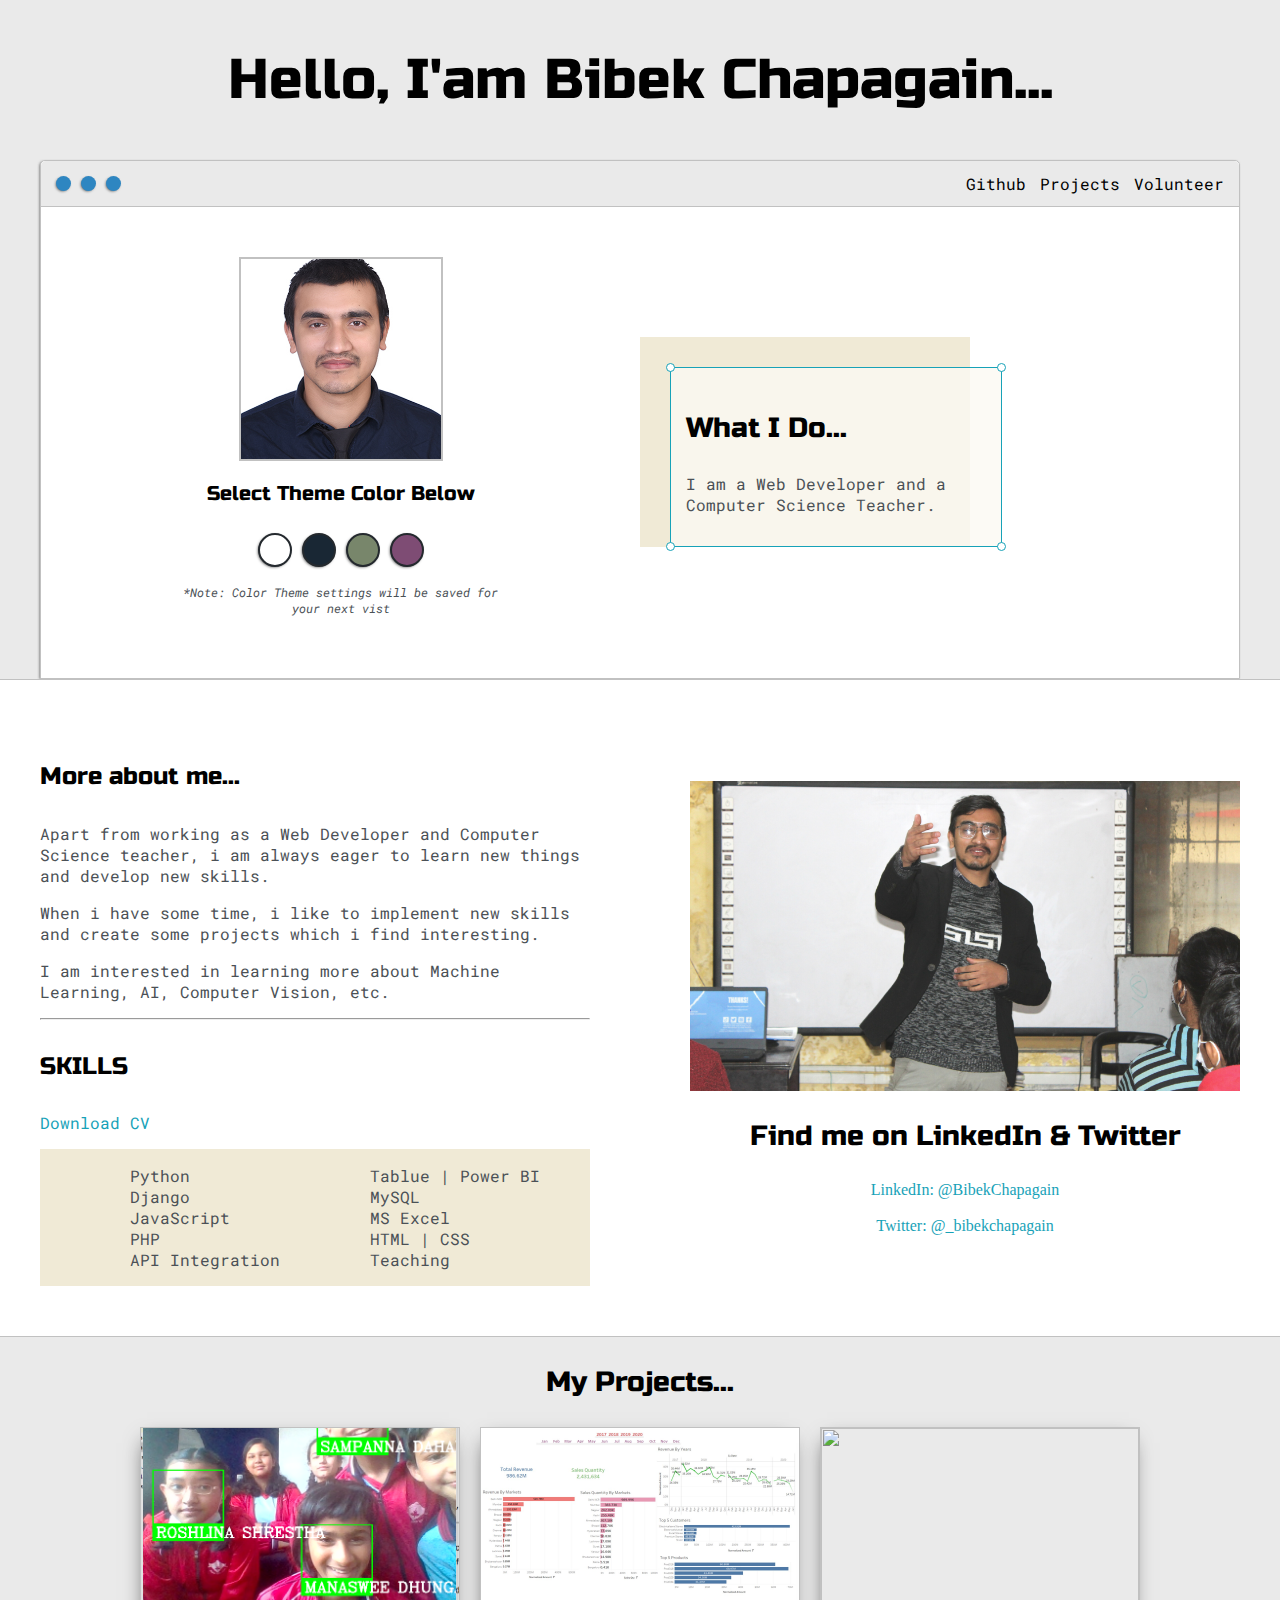
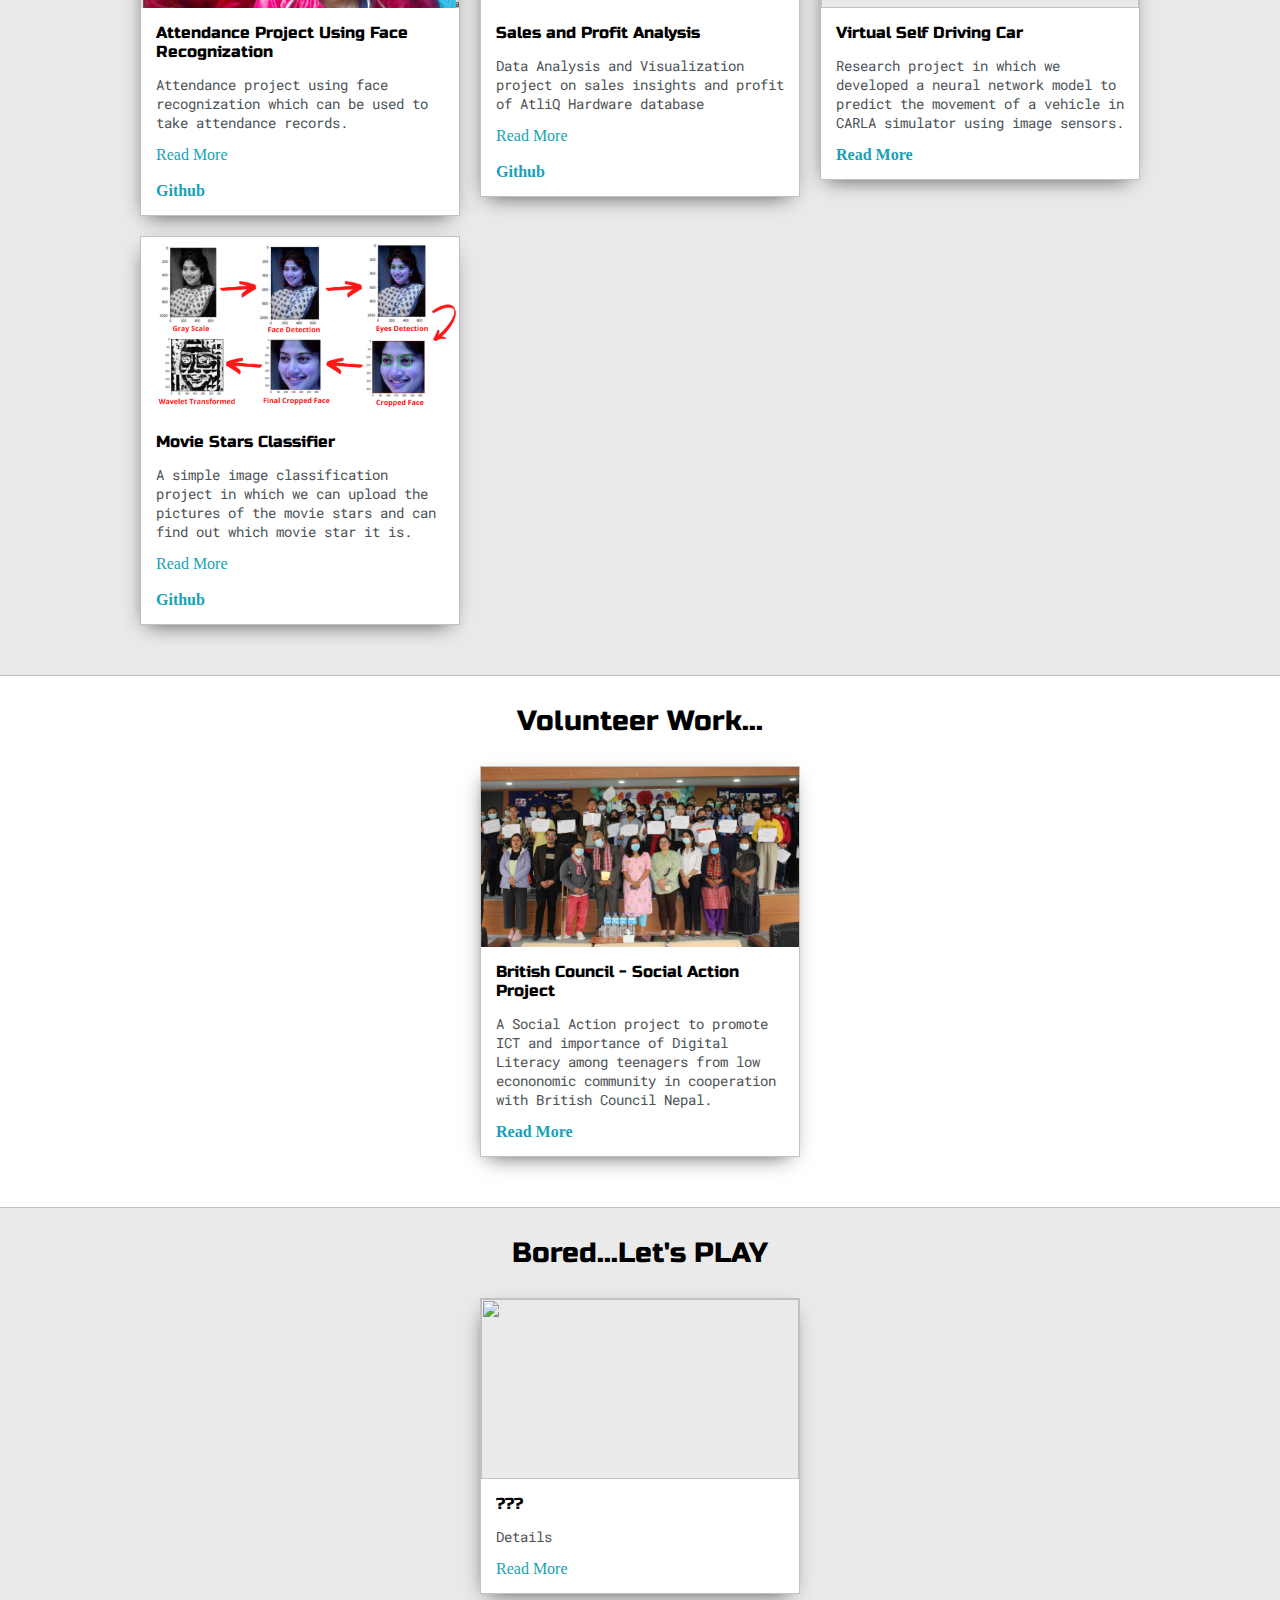
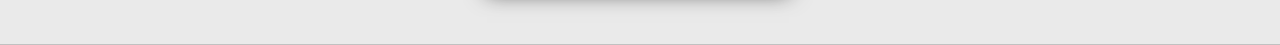
==== index.html @ 94bcc8a3 "Initial commit" ====
<!DOCTYPE html>
<html>
<head>
	<title>Bibek Chapagain</title>

	<meta name="viewport" content="width=device-width, initial-scale=1, maximum-scale=1, minimum-scale=1" />

	<link href="https://fonts.googleapis.com/css2?family=Russo+One&display=swap" rel="stylesheet">

	<link href="https://fonts.googleapis.com/css2?family=Roboto+Mono:wght@500&family=Russo+One&display=swap" rel="stylesheet">

	<link rel="stylesheet" type="text/css" href="default.css">
	<link id="theme-style" rel="stylesheet" type="text/css" href="">
</head>
<body>

	<section class="s1">
		<div class="main-container">
			<div class="greeting-wrapper">
				<h1>Hello, I'am Bibek Chapagain...</h1>
			</div>


			<div class="intro-wrapper">
				<div class="nav-wrapper">

					
					<a href="index.html">
						<div class="dots-wrapper">
							<div id="dot-1" class="browser-dot"></div>
							<div id="dot-2" class="browser-dot"></div>
							<div id="dot-3" class="browser-dot"></div>
						</div>
					</a>
					

					<ul id="navigation">
						<li><a target="_blank" href="https://github.com/bibekchapagain1">Github</a></li>
						<li><a href="index.html#projects">Projects</a></li>
						<li><a href="index.html#volunteer">Volunteer</a></li>

					</ul>
				</div>

				<div class="left-column">
					<img id="profile_pic" src="images/bibek.jpg">
					<h5 style="text-align: center;line-height: 0;">Select Theme Color Below</h5>

					<div id="theme-options-wrapper">
						<div data-mode="light" id="light-mode" class="theme-dot"></div>
						<div data-mode="blue" id="blue-mode" class="theme-dot"></div>
						<div data-mode="green" id="green-mode" class="theme-dot"></div>
						<div data-mode="purple" id="purple-mode" class="theme-dot"></div>
					</div>

					<p id="settings-note">*Note: Color Theme settings will be saved for<br>your next vist</p>
				</div>

				<div class="right-column">

					<div id="preview-shadow">
						<div id="preview">
							<div id="corner-tl" class="corner"></div>
							<div id="corner-tr" class="corner"></div>
							<h3>What I Do...</h3>
							<p>I am a Web Developer and a Computer Science Teacher.</p>
							<div id="corner-br" class="corner"></div>
							<div id="corner-bl" class="corner"></div>
						</div>
					</div>
				</div>
			</div>
		</div>
	</section>

	<section class="s2">
		<div class="main-container">

			<div class="about-wrapper">
				<div class="about-me">
					<h4>More about me...</h4>

					<p>Apart from working as a Web Developer and Computer Science teacher, i am always eager to learn new things and develop new skills.</p>

					<p>When i have some time, i like to implement new skills and create some projects which i find interesting.</p>
					<p>I am interested in learning more about Machine Learning, AI, Computer Vision, etc.</p>


					<hr>

					<h4>SKILLS</h4>

					<p> <a target="_blank" href="Bibek Chapagain CV (Europass Format).pdf" download="Bibek Chapagain CV">Download CV</a></p>

					<div id="skills">
						<ul>
							<li>Python</li>
							<li>Django</li>
							<li>JavaScript</li>
							<li>PHP</li>
							<li>API Integration</li>
						</ul>

						<ul>
							<li>Tablue | Power BI</li>
							<li>MySQL</li>
							<li>MS Excel</li>
							<li>HTML | CSS</li>
							<li>Teaching</li>
						</ul>

					</div>

				</div>

				
				<div class="social-links">
					<img id="social_img" src="images/bibek_cover.png">
					<h3>Find me on LinkedIn & Twitter</h3>

					<a target="_blank" href="https://www.linkedin.com/in/bibek-chapagain-b5904b193/">LinkedIn: @BibekChapagain</a>
					<br>
					<a target="_blank" href="https://twitter.com/_bibekchapagain">Twitter: @_bibekchapagain</a>
				</div>
			</div>

		</div>
	</section>

	<section class="s1">
		<div class="main-container">
			<h3 style="text-align: center;">My Projects...</h3>
				<a name="projects"></a>
			<div class="post-wrapper">

				<div>
					<div class="post">
						<img class="thumbnail" src="images/face_detection_attendance/cover.png">
						<div class="post-preview">
							<h6 class="post-title">Attendance Project Using Face Recognization</h6>
							<p class="post-intro">Attendance project using face recognization which can be used to take attendance records.</p>
							<a href="face_detection_attendance.html">Read More <br></a>
							<a target="_blank" href="https://github.com/bibekchapagain1/AttendanceProjectWithFaceRecognization"><br><b>Github</b></a>
						</div>
					</div>
				</div>

				<div>
					<div class="post">
						<img class="thumbnail" src="images/atliq_sales_insight/Sales Insight Dashboard.jpg">
						<div class="post-preview">
							<h6 class="post-title">Sales and Profit Analysis</h6>
							<p class="post-intro">Data Analysis and Visualization project on sales insights and profit of AtliQ Hardware database</p>
							<a href="AtliQ_sales_insight.html">Read More<br></a>
							<a target="_blank" href="https://github.com/bibekchapagain1/AtliQDataAnalysisAndVisualization"><br><b>Github</b></a>
						</div>
					</div>
				</div>

				<div>
					<div class="post">
						<img class="thumbnail" src="images/.jpg">
						<div class="post-preview">
							<h6 class="post-title">Virtual Self Driving Car</h6>
							<p class="post-intro">Research project in which we developed a neural network model to predict the movement of a vehicle in CARLA simulator using image sensors.</p>
							<a target="_blank" href="virtual_self_driving_car.html"><b>Read More</b><br></a>
							
						</div>
					</div>
				</div>

				<div>
					<div class="post">
						<img class="thumbnail" src="images/moviestars_classifier/cover.png">
						<div class="post-preview">
							<h6 class="post-title">Movie Stars Classifier</h6>
							<p class="post-intro">A simple image classification project in which we can upload the pictures of the movie stars and can find out which movie star it is.</p>
							<a href="moviestars_classifier.html">Read More<br></a>
							<a target="_blank" href="https://github.com/bibekchapagain1/AtliQDataAnalysisAndVisualization"><br><b>Github</b></a>
						</div>
					</div>
				</div>



			</div>
		</div>
	</section>

	<section class="s2">
		<div class="main-container">
			<h3 style="text-align: center;">Volunteer Work...</h3>
				<a name="volunteer"></a>
			<div class="post-wrapper">

				<div>
					<div class="post">
						<img class="thumbnail" src="images/social_action_project/cover1.JPG">
						<div class="post-preview">
							<h6 class="post-title">British Council - Social Action Project</h6>
							<p class="post-intro">A Social Action project to promote ICT and importance of Digital Literacy among teenagers from low econonomic community in cooperation with British Council Nepal.</p>
							<a href="social_action_project.html"><b>Read More</b></a>
							
						</div>
					</div>
				</div>


			</div>
		</div>
	</section>

	<section class="s1">
		<div class="main-container">
			<h3 style="text-align: center;">Bored...Let's PLAY</h3>
				
			<div class="post-wrapper">

				<div>
					<div class="post">
						<img class="thumbnail" src="images/.jpg">
						<div class="post-preview">
							<h6 class="post-title">???</h6>
							<p class="post-intro">Details</p>
							<a href="post.html">Read More</a>
							
						</div>
					</div>
				</div>


			</div>
		</div>
	</section>


	<script type="text/javascript" src="script.js"></script>
</body>
</html>
---- default.css ----
:root{
	--mainColor:#eaeaea;
	--secondaryColor:#fff;

	--borderColor:#c1c1c1;

	--mainText:black;
	--secondaryText:#4b5156;

	--themeDotBorder:#24292e;

	--previewBg:rgb(251, 249, 243, 0.8);
	--previewShadow:#f0ead6;


	--buttonColor:black;


}


html, body{
	padding: 0;
	margin: 0;
	scroll-behavior: smooth;
}

body *{
	transition: 0.3s;
}


h1, h2, h3, h4, h5, h6, strong{
	color: var(--mainText);
	font-family: 'Russo One', sans-serif;
	font-weight: 500;
}

p, li, span, label, input, textarea{
	color: var(--secondaryText);
	font-family: 'Roboto Mono', monospace;
}

a{
	text-decoration: none;
	color:#17a2b8;
}

ul{
	list-style: none;
}

h1 { font-size: 56px;}
h2 { font-size: 36px;}
h3 { font-size: 28px;}
h4 { font-size: 24px;}
h5 { font-size: 20px;}
h6 { font-size: 16px;}


.s1{
	background-color: var(--mainColor);
	border-bottom:1px solid var(--borderColor);
	overflow:auto;
}

.s2{
	background-color: var(--secondaryColor);
	border-bottom:1px solid var(--borderColor);
	overflow:auto;
}




.main-container{
	width: 1200px;
	margin: 0 auto;
}


.greeting-wrapper{
	display: grid;
	text-align: center;
	align-content: center;
	min-height: 10em;

}

.intro-wrapper{
	background-color: var(--secondaryColor);
	border:1px solid var(--borderColor);
	border-radius:5px 5px 0 0;


	-webkit-box-shadow: -1px 1px 3px -1px rgba(0,0,0,0.75);
	-moz-box-shadow: -1px 1px 3px -1px rgba(0,0,0,0.75);
	box-shadow: -1px 1px 3px -1px rgba(0,0,0,0.75);

	display: grid;
	grid-template-columns: 1fr 1fr;
	grid-template-areas: 
		'nav-wrapper nav-wrapper'
		'left-column right-column'
	;
}


.nav-wrapper{
	border-radius:5px 5px 0 0;
	grid-area:nav-wrapper;
	border-bottom: 1px solid var(--borderColor);
	display: flex;
	justify-content: space-between;
	align-items: center;
	background-color: var(--mainColor);
}

#navigation a{
	color:var(--mainText);
}


#navigation{
	margin:0;
	padding: 10px;
}

#navigation li{
	display: inline-block;
	margin-right: 5px;
	margin-left:5px;
}

.dots-wrapper{
	display: flex;
	padding: 10px;
}

#dot-1{
	background-color:  #2E86C1;
}

#dot-2{
	background-color:  #2E86C1;
}

#dot-3{
	background-color:  #2E86C1;
}

.browser-dot{
	background-color: black;
	height: 15px;
	width: 15px;
	border-radius: 50%;
	margin: 5px;

	-webkit-box-shadow: -1px 1px 3px -1px rgba(0,0,0,0.75);
	-moz-box-shadow: -1px 1px 3px -1px rgba(0,0,0,0.75);
	box-shadow: -1px 1px 3px -1px rgba(0,0,0,0.75);

}


.left-column{
	grid-area: left-column;
	padding-top:50px;
	padding-bottom: 50px;
}

#profile_pic{
	display: block;
	margin:0 auto;

	height: 200px;
	width: 200px;
	object-fit: cover;
	border:2px solid var(--borderColor);
}


#theme-options-wrapper{
	display: flex;
	justify-content: center;
}

.theme-dot{
	height: 30px;
	width: 30px;
	background-color: black;
	border-radius: 50%;

	margin: 5px;
	border:2px solid var(--themeDotBorder);

	-webkit-box-shadow: -1px 1px 3px -1px rgba(0,0,0,0.75);
	-moz-box-shadow: -1px 1px 3px -1px rgba(0,0,0,0.75);
	box-shadow: -1px 1px 3px -1px rgba(0,0,0,0.75);

	cursor: pointer;
}


.theme-dot:hover{
	border-width: 5px;
}


#light-mode{
	background-color: #fff;
}

#blue-mode{
	background-color: #192734;
}

#green-mode{
	background-color: #78866b;
}

#purple-mode{
	background-color: #7E4C74;
}

#settings-note{
	font-size: 12px;
	font-style: italic;
	text-align: center;
}

.right-column{
	grid-area: right-column;
	display: grid;
	align-content: center;

	padding-top: 50px;
	padding-bottom: 50px;
}


#preview-shadow{
	background-color: var(--previewShadow);
	max-width: 300px;
	height: 180px;
	padding-left: 30px;
	padding-top: 30px;
}

#preview{
	width: 300px;
	border:1.5px solid #17a2b8;
	background-color: var(--previewBg);
	padding:15px;
	position: relative;
}

.corner{
	width:7px;
	height: 7px;
	border-radius: 50%;
	border:1.5px solid #17a2b8;
	background-color: #fff;
	position: absolute;
}

#corner-tl{
	top:-5px;
	left: -5px
}

#corner-tr{
	top:-5px;
	right: -5px
}


#corner-br{
	bottom:-5px;
	right: -5px
}


#corner-bl{
	bottom:-5px;
	left: -5px
}

.about-wrapper{
	display: grid;
	grid-template-columns: repeat(auto-fit, minmax(320px, 1fr));
	padding-bottom: 50px;
	padding-top: 50px;
	gap:100px;
}


#skills{
	display: flex;
	justify-content: space-evenly;
	background-color: var(--previewShadow);
}

.social-links{
	display: grid;
	align-content: center;
	text-align: center;
}

#social_img{
	width: 100%;
}


.post-wrapper{
	display: grid;
	grid-template-columns: repeat(auto-fit, 320px);
	gap:20px;
	justify-content: center;
	padding-bottom: 50px;
}

.post{
	border:1px solid var(--borderColor);
	-webkit-box-shadow: -2px 7px 21px -9px rgba(0,0,0,0.75);
	-moz-box-shadow: -2px 7px 21px -9px rgba(0,0,0,0.75);
	box-shadow: -2px 7px 21px -9px rgba(0,0,0,0.75);
}

.thumbnail{
	display: block;
	width: 100%;
	height:180px;
	object-fit: cover;
}

.post-preview{
	background-color: #fff;
	padding:15px;
}

.post-title{
	color:black;
	margin: 0;
}

.post-intro{
	color:#4b5156;
	font-size: 14px;
}


#contact-form{
	display: block;
	max-width: 600px;
	margin: 0 auto;
	border: 1px solid var(--borderColor);
	padding: 15px;
	border-radius: 5px;
	background-color: var(--mainColor);
	margin-bottom: 50px;

}

#contact-form label{
	line-height: 2.7em;
}

#contact-form textarea{
	min-height: 100px;
	font-size: 14px;
}


.input-field{
	width: 100%;
	padding-top: 10px;
	padding-bottom:10px; 
	background-color: var(--secondaryColor);
	border-radius: 5px;
	border:1px solid var(--borderColor);
	font-size: 14px;
}


#submit-btn{
	margin-top: 10px;
	width: 100%;
	padding-top: 10px;
	padding-bottom:10px; 
	color: #fff;
	background-color: var(--buttonColor);
	border:none;
}


@media screen and (max-width: 1200px){
	.main-container{
		width: 95%;
	}
}

@media screen and (max-width: 800px){
	.intro-wrapper{
		grid-template-columns: 1fr;
		grid-template-areas: 
			'nav-wrapper'
			'left-column'
			'right-column'
		;
	}

	.right-column{
		justify-content: center;
	}

}

@media screen and (max-width: 400px){
	#preview-shadow{
		max-width: 280px;
		height: 180px;
		padding-left: 10px;
		padding-top: 10px;
	}

	#preview{
		width: 280px;

	}

}
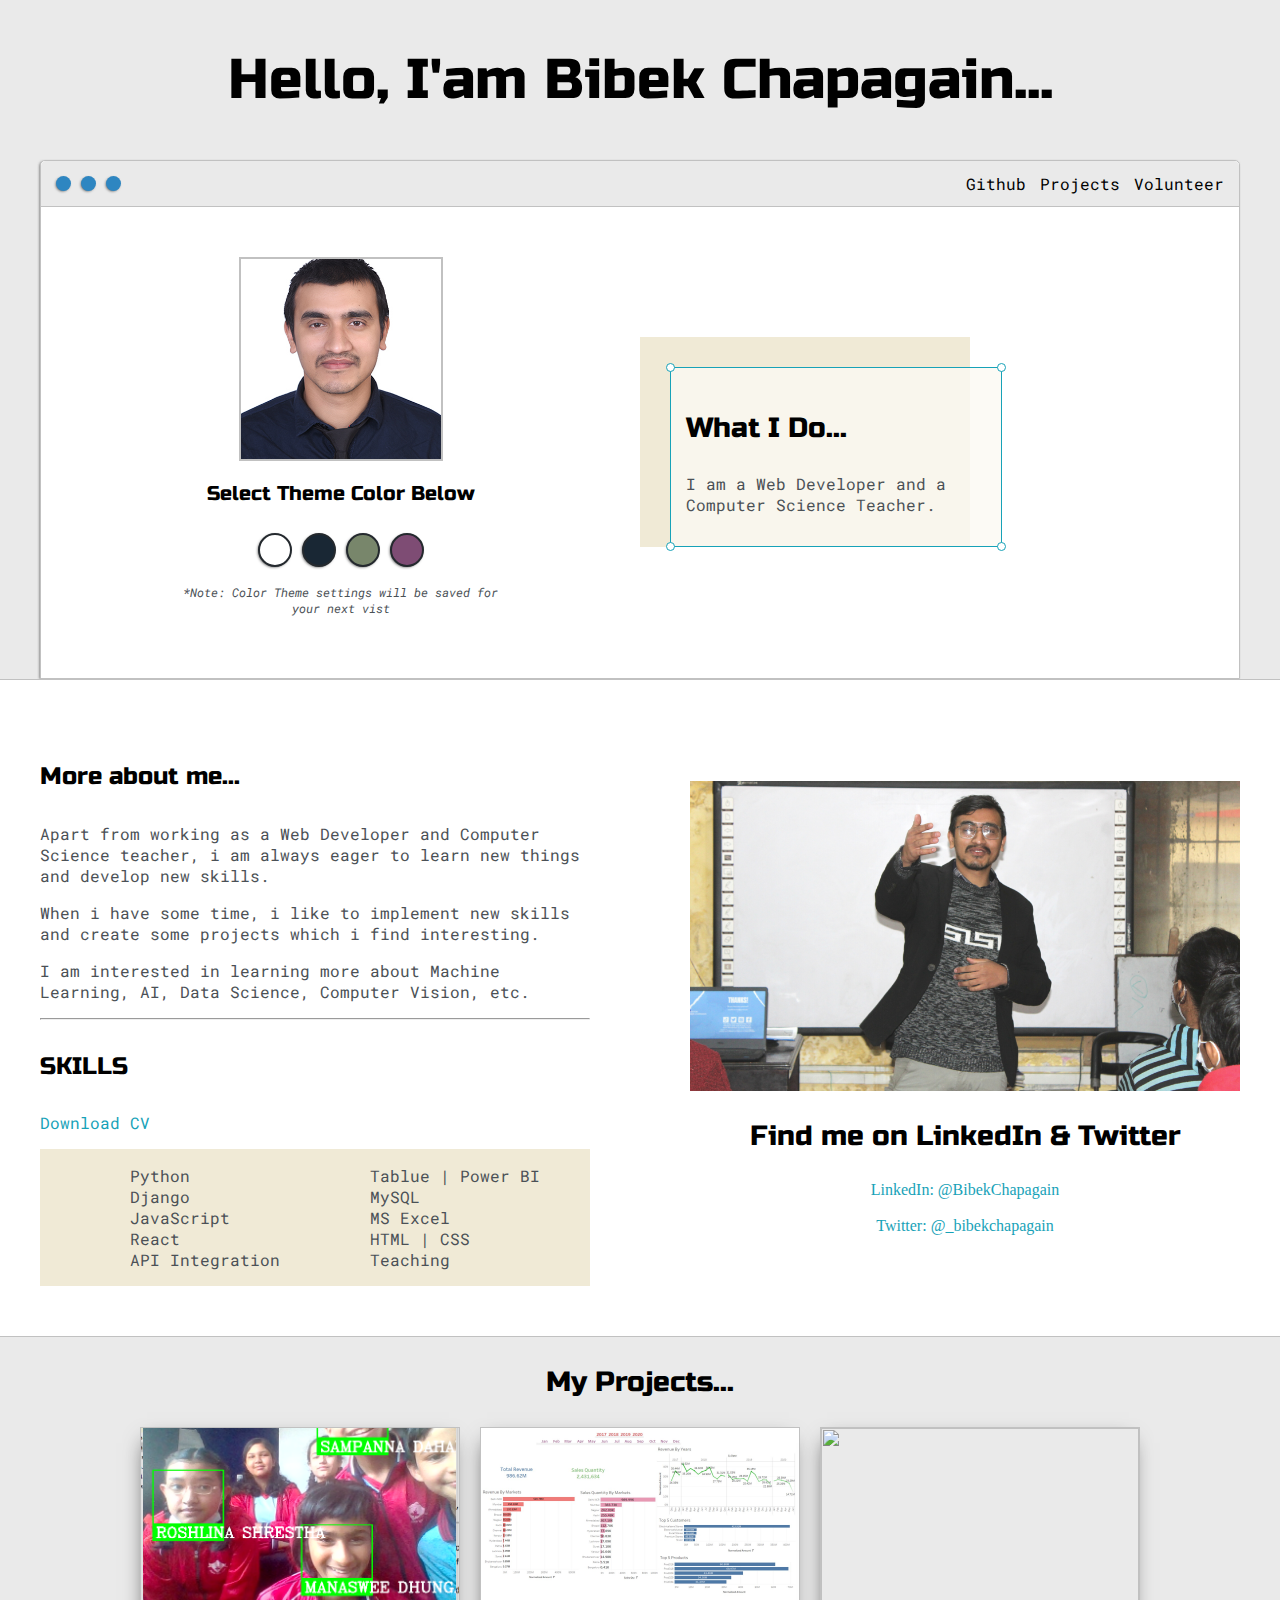
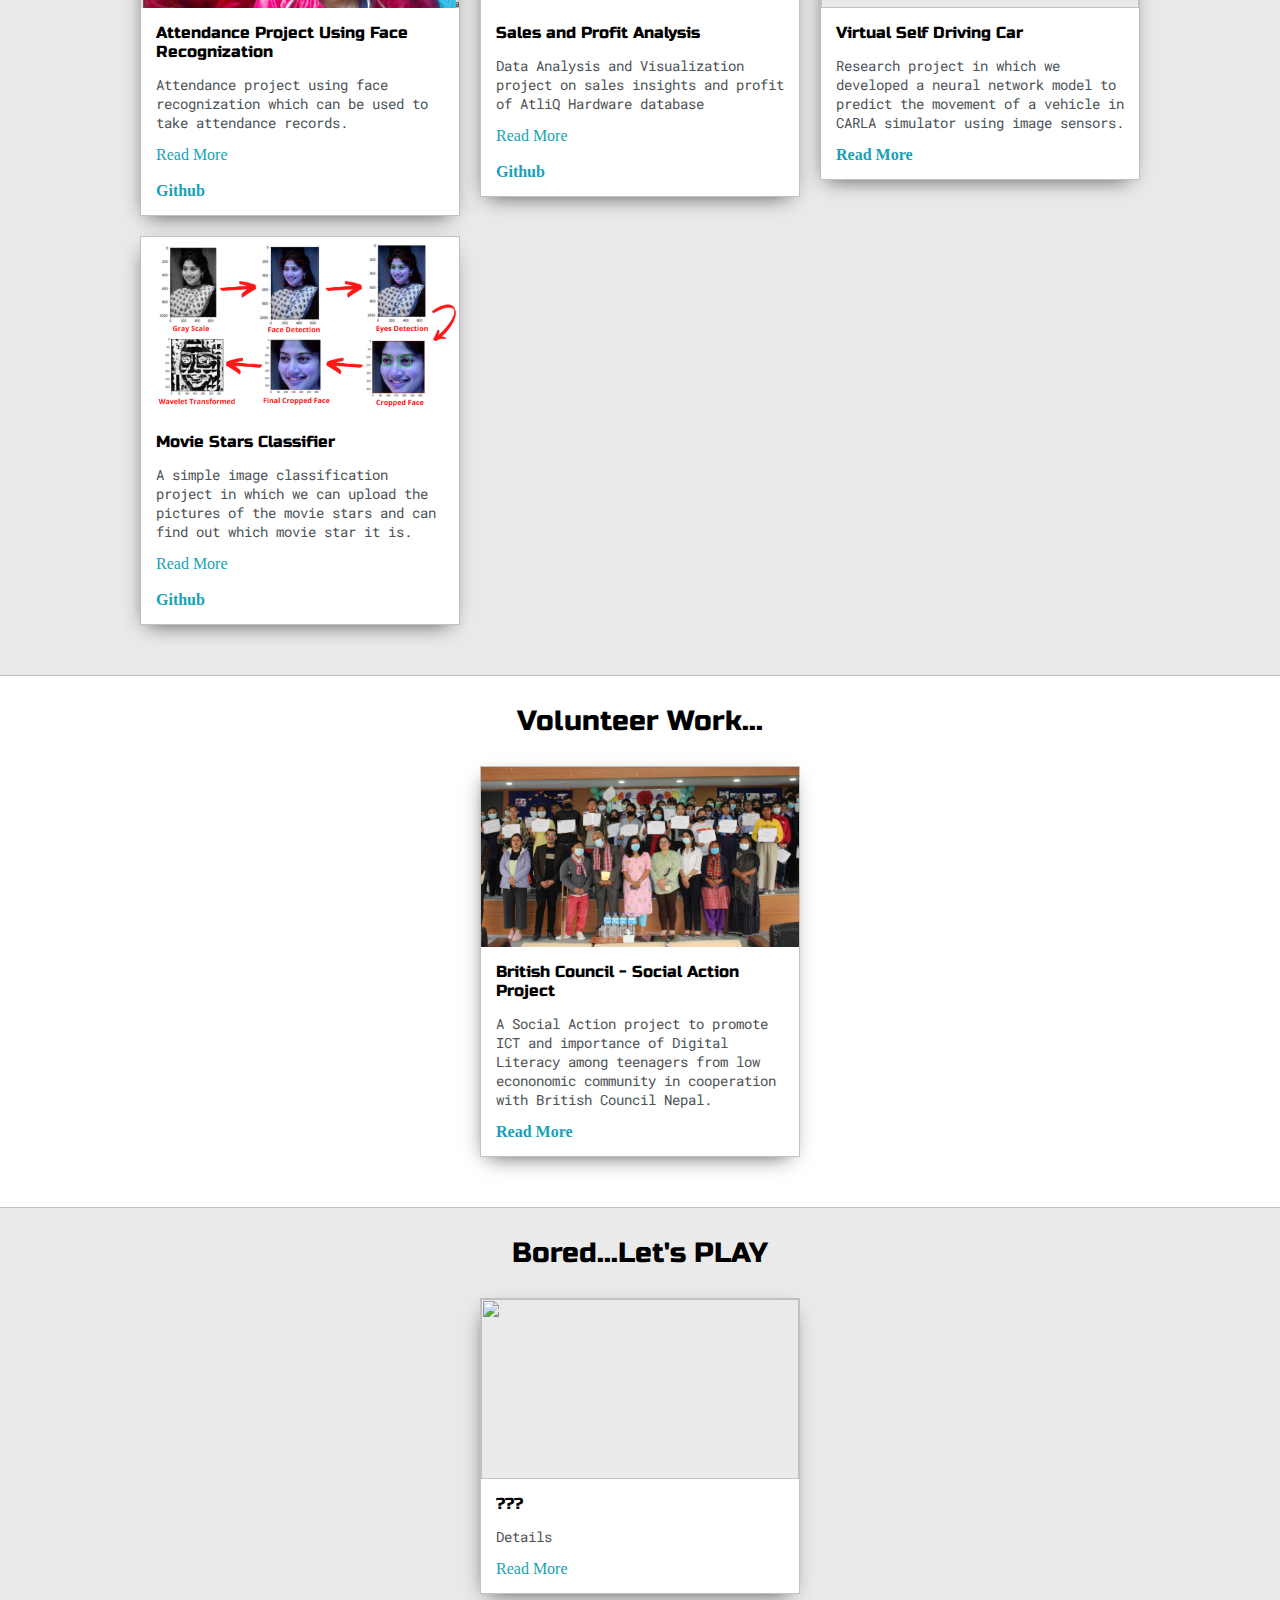
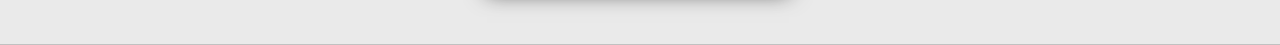
==== commit faa775e0: "Update index.html" ====
--- a/index.html
+++ b/index.html
@@ -35,7 +35,7 @@
 					
 
 					<ul id="navigation">
-						<li><a target="_blank" href="https://github.com/bibekchapagain1">Github</a></li>
+						<li><a target="_blank" href="https://github.com/chapagainbibek">Github</a></li>
 						<li><a href="index.html#projects">Projects</a></li>
 						<li><a href="index.html#volunteer">Volunteer</a></li>
 
@@ -83,7 +83,7 @@
 					<p>Apart from working as a Web Developer and Computer Science teacher, i am always eager to learn new things and develop new skills.</p>
 
 					<p>When i have some time, i like to implement new skills and create some projects which i find interesting.</p>
-					<p>I am interested in learning more about Machine Learning, AI, Computer Vision, etc.</p>
+					<p>I am interested in learning more about Machine Learning, AI, Data Science, Computer Vision, etc.</p>
 
 
 					<hr>
@@ -97,7 +97,7 @@
 							<li>Python</li>
 							<li>Django</li>
 							<li>JavaScript</li>
-							<li>PHP</li>
+							<li>React</li>
 							<li>API Integration</li>
 						</ul>
 
